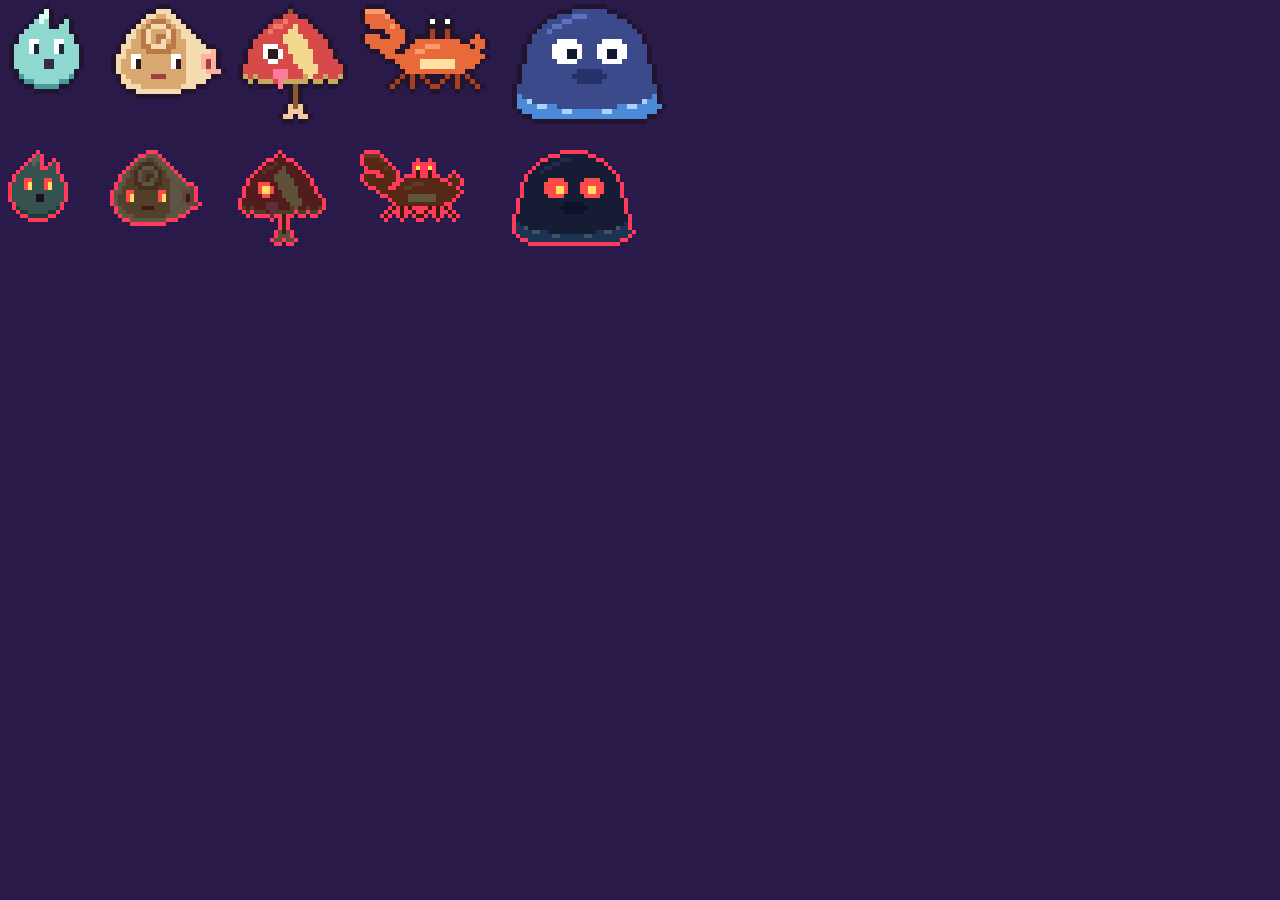
==== dev/enemies.html @ 4ee0a986 "試作2: 顔グラフィック・全自動バトル・覚醒 - 3人の顔グラフィック（表情8種類）と、会話ウインドウへの表示 - エレシアとメイナが うしろを ついて歩く - 全自動バトル（MOTHER風の画面、ぐ" ====
<!doctype html><html><head><meta name="viewport" content="width=device-width,initial-scale=1"></head><body style="background:#2a1a4a;margin:0">
<canvas id="c" width="1000" height="300"></canvas>
<script type="module">
import { enemyImage } from '../js/battle/enemygfx.js';
const c=document.getElementById('c').getContext('2d'); c.imageSmoothingEnabled=false;
let x=4;
for (const k of ['hisohiso','horagai','karakasa','shiomaneki','umibozu']) { const i=enemyImage(k); c.drawImage(i,x,4,i.width*5,i.height*5); const d=enemyImage(k,true); c.drawImage(d,x,150,d.width*4,d.height*4); x+=i.width*5+12; }
</script></body></html>
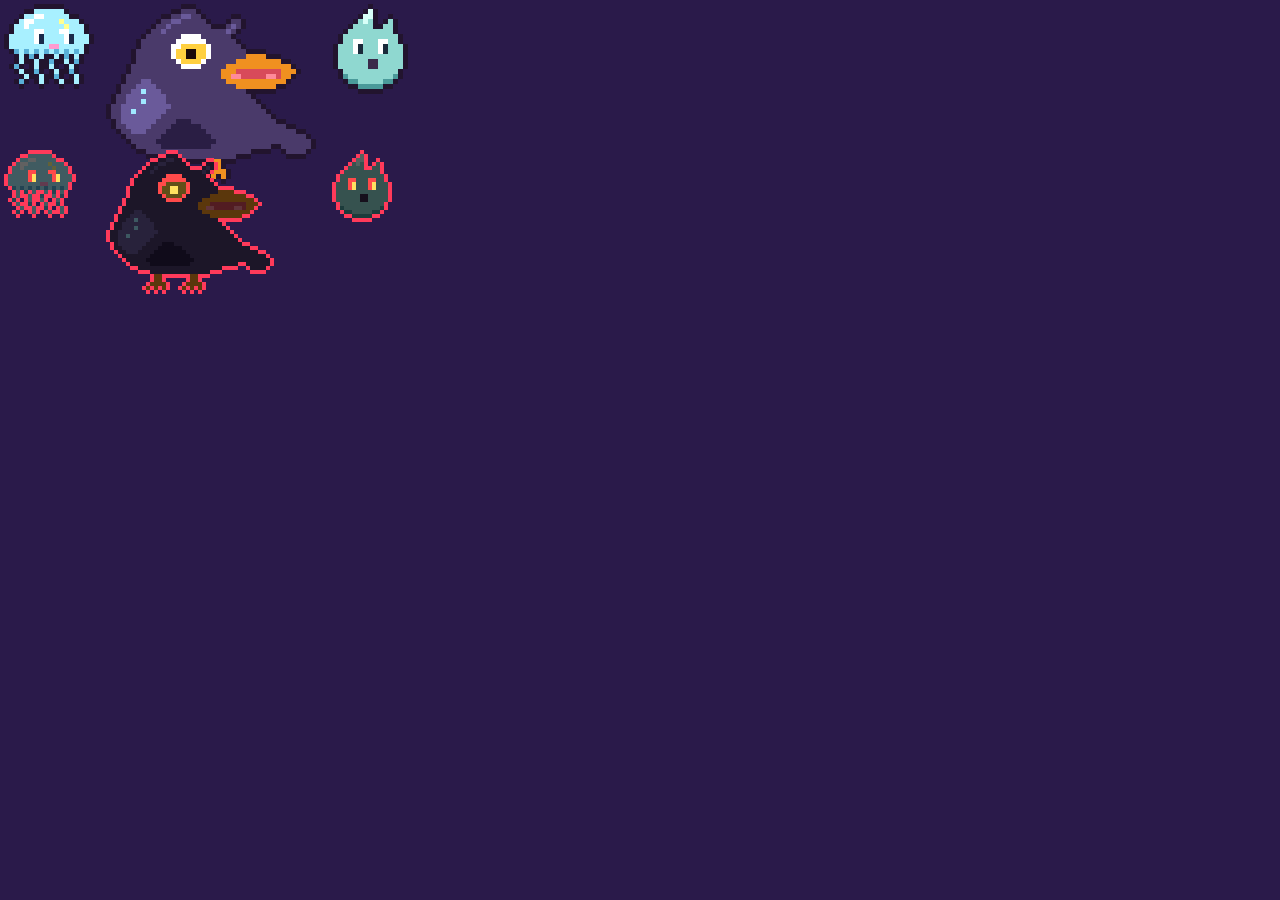
==== commit b181cfb1: "第一章：物語・灯台ダンジョン・テントで休む・メニュー・セーブ（作業中） Co-Authored-By: Claude Opus 5.5 <noreply@anthropic.com> Claude-S" ====
--- a/dev/enemies.html
+++ b/dev/enemies.html
@@ -4,5 +4,5 @@
 import { enemyImage } from '../js/battle/enemygfx.js';
 const c=document.getElementById('c').getContext('2d'); c.imageSmoothingEnabled=false;
 let x=4;
-for (const k of ['hisohiso','horagai','karakasa','shiomaneki','umibozu']) { const i=enemyImage(k); c.drawImage(i,x,4,i.width*5,i.height*5); const d=enemyImage(k,true); c.drawImage(d,x,150,d.width*4,d.height*4); x+=i.width*5+12; }
+for (const k of ['kurage','usokuidori','hisohiso']) { const i=enemyImage(k); c.drawImage(i,x,4,i.width*5,i.height*5); const d=enemyImage(k,true); c.drawImage(d,x,150,d.width*4,d.height*4); x+=i.width*5+12; }
 </script></body></html>
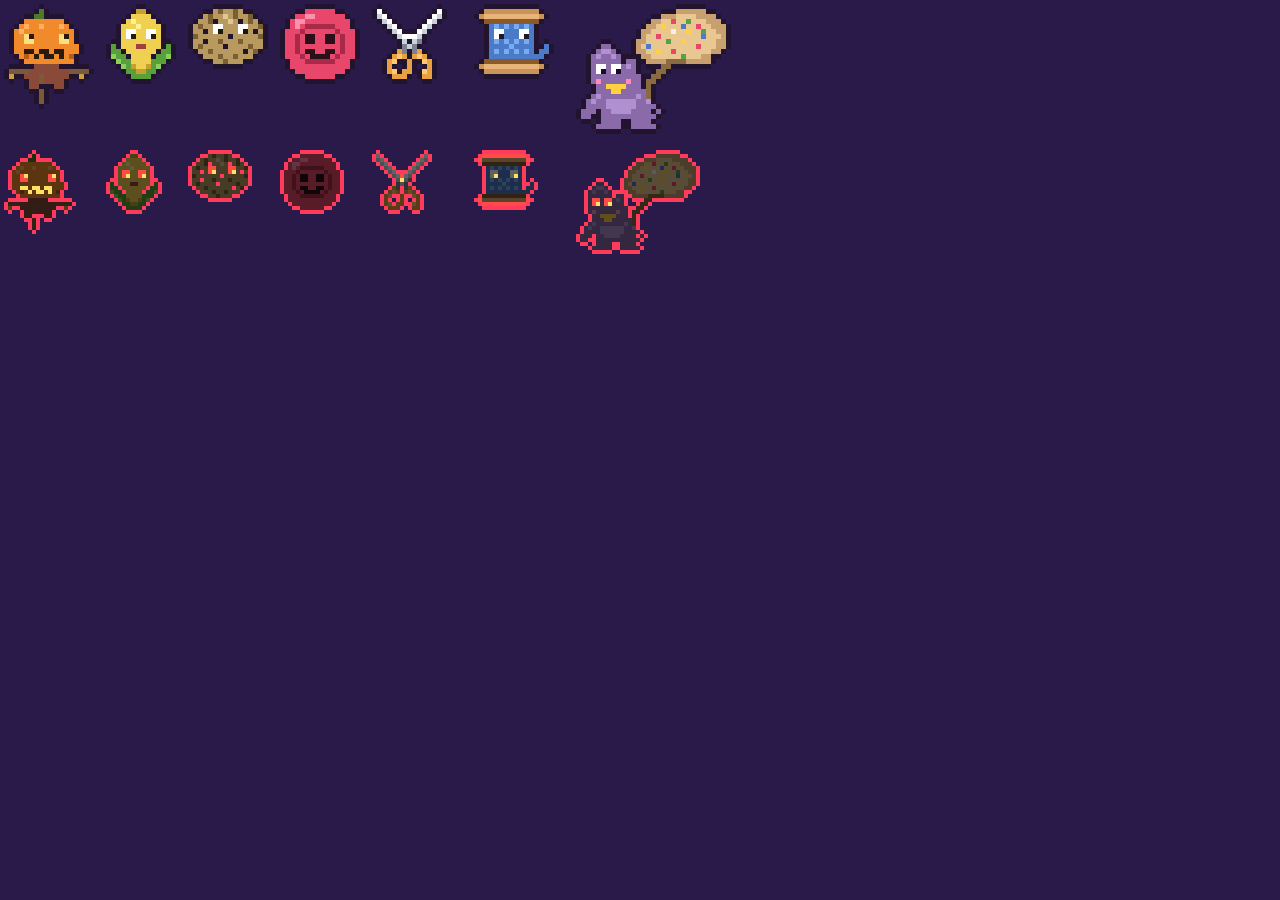
==== commit 90eab0ff: "第二章「なくしたボタンと 桜の魔術師」を追加 メイプルホロウの町・とうもろこし畑の迷路・ボタン工場、サクラの加入、 4人パーティーの休憩（ふたりのおはなし・へやわり）、収穫祭のふたり歩き、 発明コンテ" ====
--- a/dev/enemies.html
+++ b/dev/enemies.html
@@ -1,8 +1,8 @@
 <!doctype html><html><head><meta name="viewport" content="width=device-width,initial-scale=1"></head><body style="background:#2a1a4a;margin:0">
-<canvas id="c" width="1000" height="300"></canvas>
+<canvas id="c" width="1500" height="330"></canvas>
 <script type="module">
 import { enemyImage } from '../js/battle/enemygfx.js';
 const c=document.getElementById('c').getContext('2d'); c.imageSmoothingEnabled=false;
 let x=4;
-for (const k of ['kurage','usokuidori','hisohiso']) { const i=enemyImage(k); c.drawImage(i,x,4,i.width*5,i.height*5); const d=enemyImage(k,true); c.drawImage(d,x,150,d.width*4,d.height*4); x+=i.width*5+12; }
+for (const k of ['kakashi','morokoshi','korokoro','botandama','chokin','itomaki','botankakushi']) { const i=enemyImage(k); c.drawImage(i,x,4,i.width*5,i.height*5); const d=enemyImage(k,true); c.drawImage(d,x,150,d.width*4,d.height*4); x+=i.width*5+12; }
 </script></body></html>
